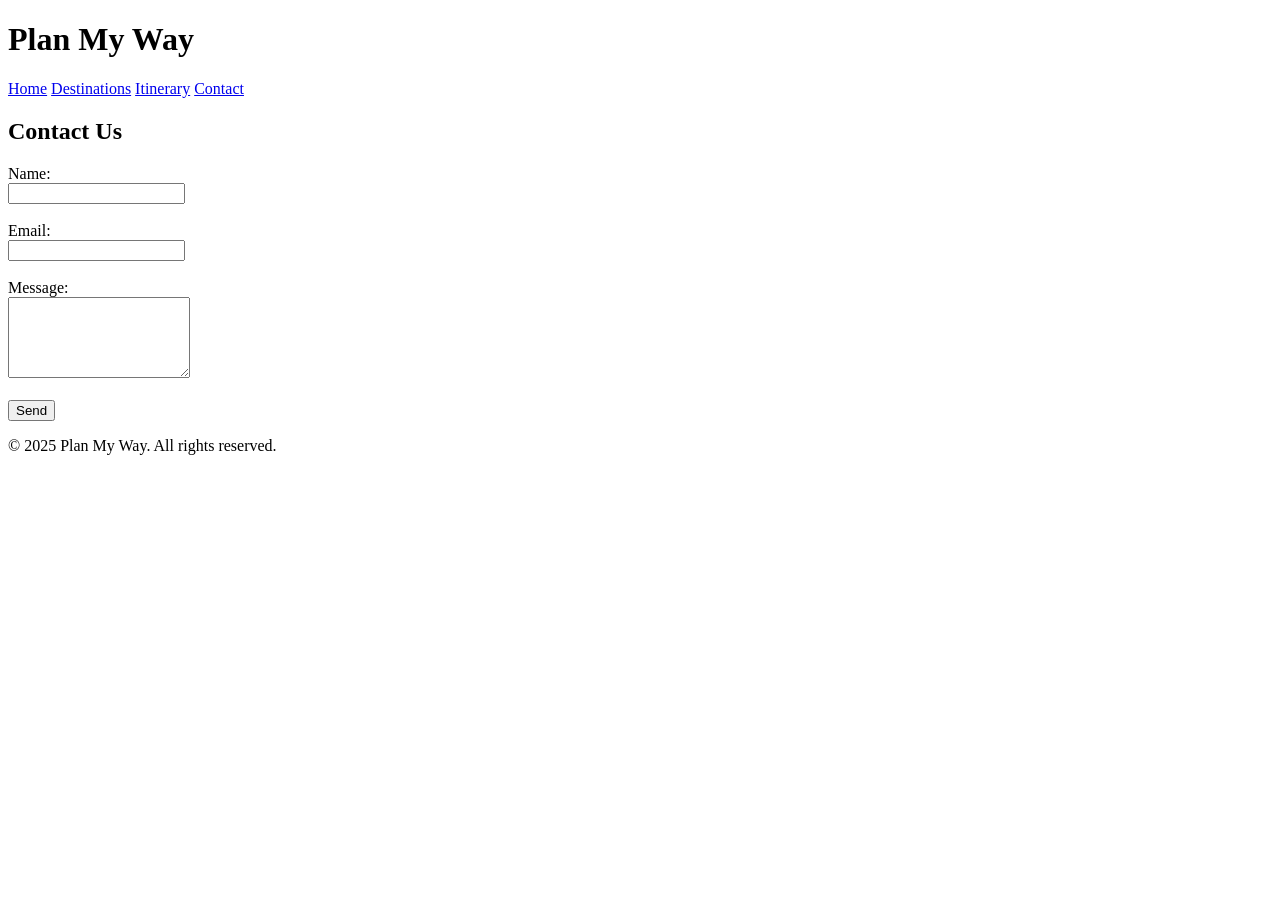
==== contact.html @ b03a9312 "Add files via upload" ====
<!DOCTYPE html>
<html lang="en">
<head>
  <meta charset="UTF-8">
  <meta name="viewport" content="width=device-width, initial-scale=1">
  <title>Plan My Way - Contact</title>
  <link rel="stylesheet" href="style.css">
</head>
<body>

  <header>
    <h1>Plan My Way</h1>
    <nav>
      <a href="index.html">Home</a>
      <a href="destinations.html">Destinations</a>
      <a href="itinerary.html">Itinerary</a>
      <a href="contact.html">Contact</a>
    </nav>
  </header>

  <main>
    <h2>Contact Us</h2>
    <form>
      <label for="name">Name:</label><br>
      <input type="text" id="name" name="name"><br><br>

      <label for="email">Email:</label><br>
      <input type="email" id="email" name="email"><br><br>

      <label for="message">Message:</label><br>
      <textarea id="message" name="message" rows="5"></textarea><br><br>

      <button type="submit">Send</button>
    </form>
  </main>

  <footer>
    <p>&copy; 2025 Plan My Way. All rights reserved.</p>
  </footer>

</body>
</html>
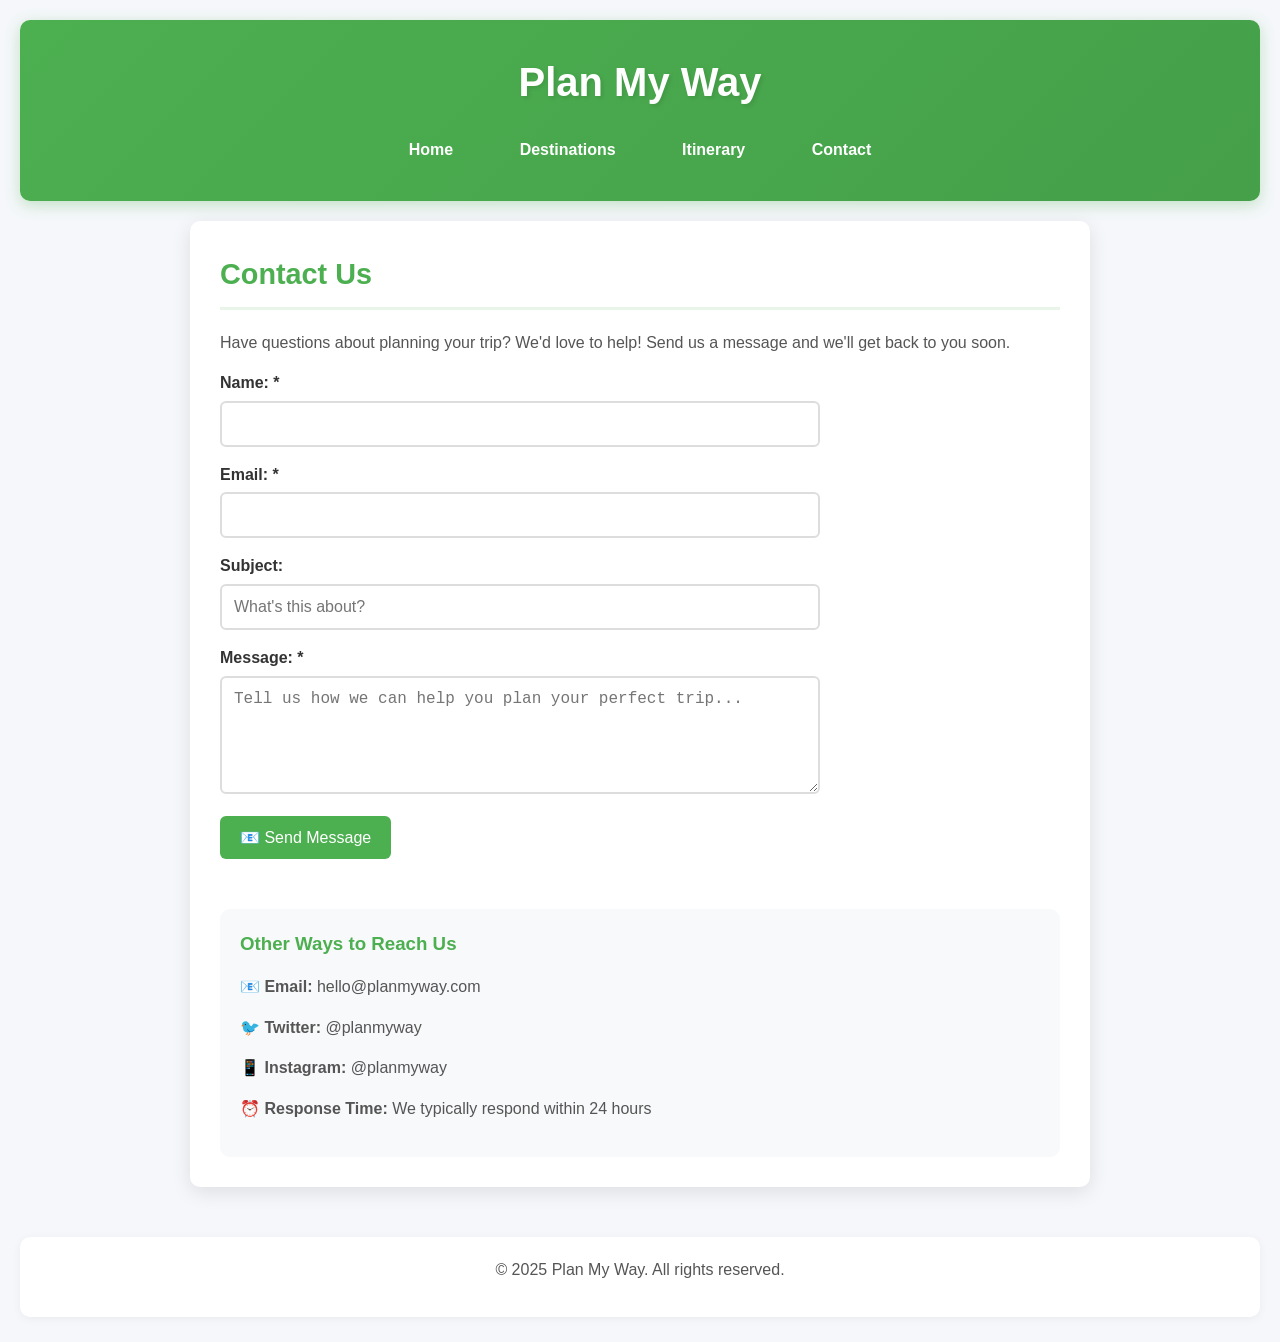
==== commit 1b44786f: "Add files via upload" ====
--- a/contact.html
+++ b/contact.html
@@ -20,23 +20,87 @@
 
   <main>
     <h2>Contact Us</h2>
-    <form>
-      <label for="name">Name:</label><br>
-      <input type="text" id="name" name="name"><br><br>
+    <p>Have questions about planning your trip? We'd love to help! Send us a message and we'll get back to you soon.</p>
+    
+    <form id="contactForm" onsubmit="handleSubmit(event)">
+      <label for="name">Name: *</label>
+      <input type="text" id="name" name="name" required>
 
-      <label for="email">Email:</label><br>
-      <input type="email" id="email" name="email"><br><br>
+      <label for="email">Email: *</label>
+      <input type="email" id="email" name="email" required>
 
-      <label for="message">Message:</label><br>
-      <textarea id="message" name="message" rows="5"></textarea><br><br>
+      <label for="subject">Subject:</label>
+      <input type="text" id="subject" name="subject" placeholder="What's this about?">
 
-      <button type="submit">Send</button>
+      <label for="message">Message: *</label>
+      <textarea id="message" name="message" rows="5" required placeholder="Tell us how we can help you plan your perfect trip..."></textarea>
+
+      <button type="submit">📧 Send Message</button>
     </form>
+    
+    <div id="form-message" style="display: none; margin-top: 20px; padding: 15px; border-radius: 6px;"></div>
+    
+    <div style="margin-top: 40px; padding: 20px; background: #f8f9fa; border-radius: 10px;">
+      <h3>Other Ways to Reach Us</h3>
+      <p><strong>📧 Email:</strong> hello@planmyway.com</p>
+      <p><strong>🐦 Twitter:</strong> @planmyway</p>
+      <p><strong>📱 Instagram:</strong> @planmyway</p>
+      <p><strong>⏰ Response Time:</strong> We typically respond within 24 hours</p>
+    </div>
   </main>
 
   <footer>
     <p>&copy; 2025 Plan My Way. All rights reserved.</p>
   </footer>
 
+  <script>
+    function handleSubmit(event) {
+      event.preventDefault();
+      
+      const name = document.getElementById('name').value;
+      const email = document.getElementById('email').value;
+      const subject = document.getElementById('subject').value;
+      const message = document.getElementById('message').value;
+      
+      // Simulate form submission (in a real app, this would send to a server)
+      const messageDiv = document.getElementById('form-message');
+      
+      // Show loading state
+      const submitBtn = document.querySelector('button[type="submit"]');
+      const originalText = submitBtn.textContent;
+      submitBtn.textContent = '📤 Sending...';
+      submitBtn.disabled = true;
+      
+      // Simulate network delay
+      setTimeout(() => {
+        // Show success message
+        messageDiv.style.display = 'block';
+        messageDiv.style.background = '#d4edda';
+        messageDiv.style.color = '#155724';
+        messageDiv.style.border = '1px solid #c3e6cb';
+        messageDiv.innerHTML = `
+          <strong>✅ Message sent successfully!</strong><br>
+          Thank you ${name}! We've received your message and will get back to you at ${email} within 24 hours.
+        `;
+        
+        // Reset form
+        document.getElementById('contactForm').reset();
+        
+        // Reset button
+        submitBtn.textContent = originalText;
+        submitBtn.disabled = false;
+        
+        // Scroll to message
+        messageDiv.scrollIntoView({ behavior: 'smooth' });
+        
+        // Hide message after 10 seconds
+        setTimeout(() => {
+          messageDiv.style.display = 'none';
+        }, 10000);
+        
+      }, 1500);
+    }
+  </script>
+
 </body>
 </html>
--- a/style.css
+++ b/style.css
@@ -0,0 +1,342 @@
+/* Basic Reset */
+* {
+  margin: 0;
+  padding: 0;
+  box-sizing: border-box;
+}
+
+body {
+  font-family: 'Segoe UI', Tahoma, Geneva, Verdana, sans-serif;
+  line-height: 1.6;
+  background: #f5f7fa;
+  color: #333;
+  padding: 20px;
+}
+
+/* Header Styles */
+header {
+  background: linear-gradient(135deg, #4caf50, #45a049);
+  color: white;
+  padding: 30px 20px;
+  text-align: center;
+  border-radius: 10px;
+  margin-bottom: 20px;
+  box-shadow: 0 4px 15px rgba(76, 175, 80, 0.3);
+}
+
+header h1 {
+  font-size: 2.5rem;
+  margin-bottom: 10px;
+  text-shadow: 2px 2px 4px rgba(0,0,0,0.1);
+}
+
+/* Navigation Styles */
+nav {
+  margin-top: 15px;
+}
+
+nav a {
+  color: white;
+  margin: 0 15px;
+  text-decoration: none;
+  font-weight: bold;
+  padding: 8px 16px;
+  border-radius: 20px;
+  transition: all 0.3s ease;
+  display: inline-block;
+}
+
+nav a:hover {
+  background: rgba(255, 255, 255, 0.2);
+  transform: translateY(-2px);
+}
+
+/* Main Content */
+main {
+  max-width: 900px;
+  margin: 0 auto;
+  background: white;
+  padding: 30px;
+  border-radius: 10px;
+  box-shadow: 0 5px 20px rgba(0,0,0,0.1);
+  min-height: 60vh;
+}
+
+h2 {
+  color: #4caf50;
+  margin-bottom: 20px;
+  font-size: 1.8rem;
+  border-bottom: 3px solid #e8f5e8;
+  padding-bottom: 10px;
+}
+
+h3 {
+  color: #4caf50;
+  margin-bottom: 15px;
+}
+
+p {
+  margin-bottom: 15px;
+  color: #555;
+}
+
+ul {
+  margin-left: 20px;
+  margin-bottom: 20px;
+}
+
+li {
+  margin-bottom: 8px;
+  color: #555;
+}
+
+/* Form Styles */
+form {
+  max-width: 600px;
+}
+
+label {
+  display: block;
+  margin-bottom: 5px;
+  font-weight: bold;
+  color: #333;
+}
+
+input[type="text"], 
+input[type="email"], 
+input[type="time"],
+textarea {
+  width: 100%;
+  padding: 12px;
+  border: 2px solid #ddd;
+  border-radius: 6px;
+  font-size: 16px;
+  margin-bottom: 15px;
+  transition: border-color 0.3s ease;
+}
+
+input[type="text"]:focus, 
+input[type="email"]:focus, 
+input[type="time"]:focus,
+textarea:focus {
+  outline: none;
+  border-color: #4caf50;
+  box-shadow: 0 0 10px rgba(76, 175, 80, 0.2);
+}
+
+textarea {
+  resize: vertical;
+  min-height: 100px;
+}
+
+/* Button Styles */
+button {
+  background: #4caf50;
+  color: white;
+  padding: 12px 20px;
+  border: none;
+  border-radius: 6px;
+  cursor: pointer;
+  font-size: 16px;
+  transition: all 0.3s ease;
+  margin-right: 10px;
+  margin-bottom: 10px;
+}
+
+button:hover {
+  background: #45a049;
+  transform: translateY(-2px);
+  box-shadow: 0 4px 12px rgba(76, 175, 80, 0.3);
+}
+
+button:active {
+  transform: translateY(0);
+}
+
+/* Itinerary Specific Styles */
+.itinerary-controls {
+  display: flex;
+  flex-wrap: wrap;
+  gap: 10px;
+  margin-bottom: 25px;
+  padding: 20px;
+  background: #f8f9fa;
+  border-radius: 10px;
+  border: 2px solid #e9ecef;
+}
+
+.itinerary-controls button {
+  flex: 1;
+  min-width: 150px;
+  white-space: nowrap;
+}
+
+.day-box {
+  background: #f9f9f9;
+  border: 2px solid #e0e0e0;
+  border-radius: 10px;
+  padding: 20px;
+  margin-bottom: 25px;
+  transition: all 0.3s ease;
+}
+
+.day-box:hover {
+  border-color: #4caf50;
+  box-shadow: 0 5px 15px rgba(0,0,0,0.1);
+}
+
+.activity, .destination {
+  margin-top: 15px;
+  padding: 15px;
+  background: #fff;
+  border: 1px solid #ddd;
+  border-radius: 8px;
+  box-shadow: 0 2px 8px rgba(0,0,0,0.05);
+  transition: all 0.3s ease;
+}
+
+.activity:hover, .destination:hover {
+  transform: translateY(-2px);
+  box-shadow: 0 4px 12px rgba(0,0,0,0.1);
+}
+
+.activity h4 {
+  color: #2196f3;
+  margin-bottom: 10px;
+}
+
+.destination h4 {
+  color: #ff9800;
+  margin-bottom: 10px;
+}
+
+.day-box input, 
+.day-box textarea {
+  width: 100%;
+  margin-top: 8px;
+  padding: 10px;
+  border: 1px solid #ddd;
+  border-radius: 6px;
+}
+
+.buttons {
+  margin-top: 15px;
+}
+
+#share-btn {
+  display: block;
+  margin: 30px auto;
+  background: #2196f3;
+  font-size: 18px;
+  padding: 15px 30px;
+}
+
+#share-btn:hover {
+  background: #0b7dda;
+}
+
+/* Destination Cards */
+.destination-grid {
+  display: grid;
+  grid-template-columns: repeat(auto-fit, minmax(250px, 1fr));
+  gap: 20px;
+  margin-top: 20px;
+}
+
+.destination-card {
+  background: white;
+  border-radius: 10px;
+  overflow: hidden;
+  box-shadow: 0 4px 15px rgba(0,0,0,0.1);
+  transition: all 0.3s ease;
+}
+
+.destination-card:hover {
+  transform: translateY(-5px);
+  box-shadow: 0 8px 25px rgba(0,0,0,0.15);
+}
+
+.destination-card img {
+  width: 100%;
+  height: 200px;
+  object-fit: cover;
+}
+
+.destination-card-content {
+  padding: 20px;
+}
+
+.destination-card h3 {
+  color: #333;
+  margin-bottom: 10px;
+}
+
+.destination-card p {
+  color: #666;
+  font-size: 14px;
+  margin-bottom: 15px;
+}
+
+.destination-card .btn {
+  background: #4caf50;
+  color: white;
+  padding: 8px 16px;
+  text-decoration: none;
+  border-radius: 5px;
+  font-size: 14px;
+  transition: background 0.3s ease;
+}
+
+.destination-card .btn:hover {
+  background: #45a049;
+}
+
+/* Footer */
+footer {
+  text-align: center;
+  margin-top: 50px;
+  color: #777;
+  padding: 20px;
+  background: white;
+  border-radius: 10px;
+  box-shadow: 0 2px 10px rgba(0,0,0,0.05);
+}
+
+/* Responsive Design */
+@media (max-width: 768px) {
+  body {
+    padding: 10px;
+  }
+  
+  header h1 {
+    font-size: 2rem;
+  }
+  
+  nav a {
+    margin: 5px;
+    display: inline-block;
+  }
+  
+  main {
+    padding: 20px;
+  }
+  
+  .destination-grid {
+    grid-template-columns: 1fr;
+  }
+}
+
+@media (max-width: 480px) {
+  header h1 {
+    font-size: 1.5rem;
+  }
+  
+  nav a {
+    display: block;
+    margin: 5px 0;
+  }
+  
+  main {
+    padding: 15px;
+  }
+}
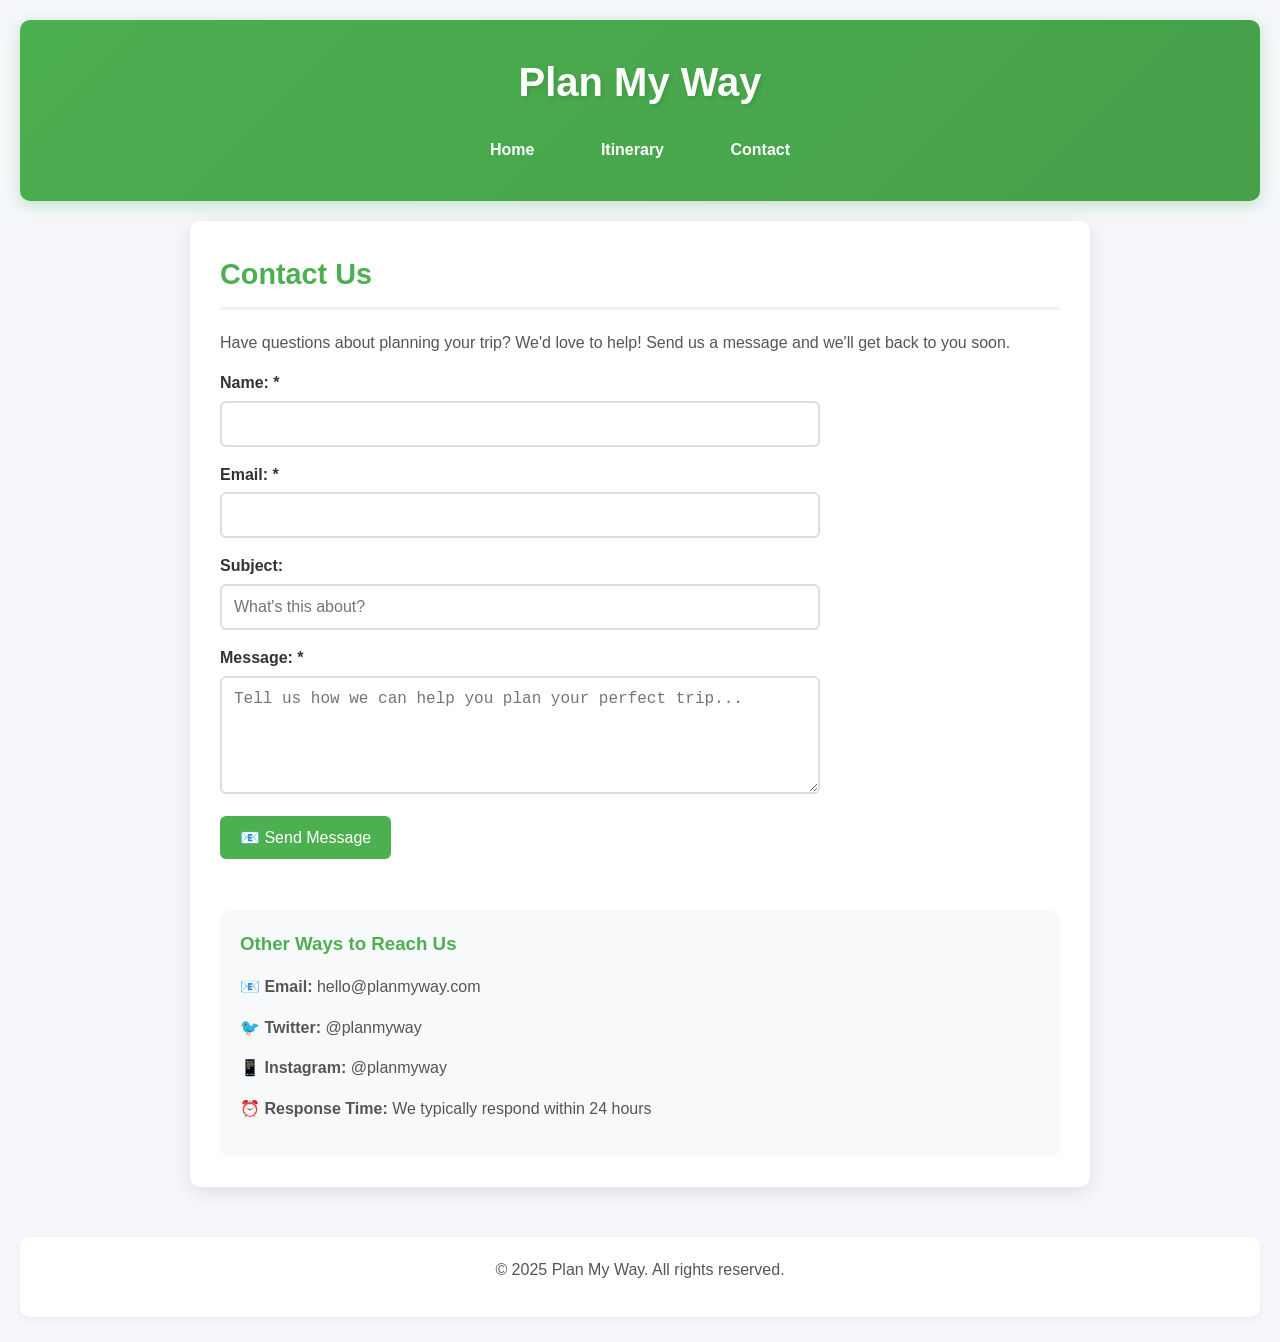
==== commit e635af59: "Add files via upload" ====
--- a/contact.html
+++ b/contact.html
@@ -12,7 +12,6 @@
     <h1>Plan My Way</h1>
     <nav>
       <a href="index.html">Home</a>
-      <a href="destinations.html">Destinations</a>
       <a href="itinerary.html">Itinerary</a>
       <a href="contact.html">Contact</a>
     </nav>
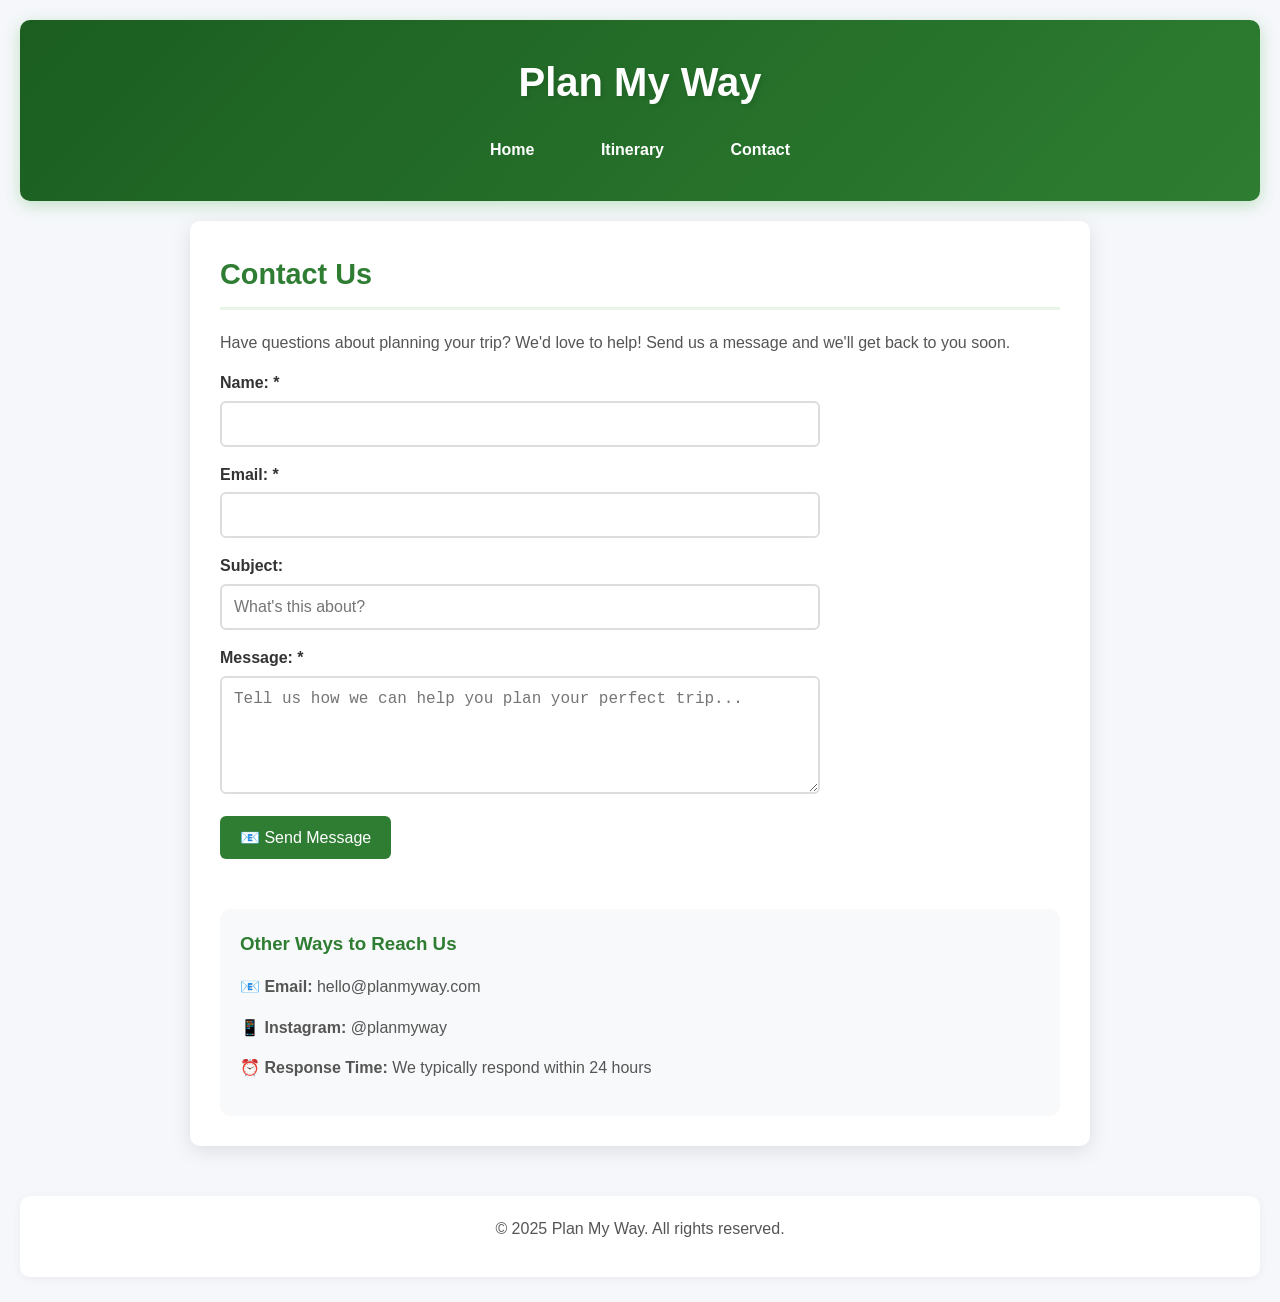
==== commit aa3bc286: "Add files via upload" ====
--- a/contact.html
+++ b/contact.html
@@ -37,12 +37,11 @@
       <button type="submit">📧 Send Message</button>
     </form>
     
-    <div id="form-message" style="display: none; margin-top: 20px; padding: 15px; border-radius: 6px;"></div>
+    <div id="form-message" role="status" aria-live="polite" style="display: none; margin-top: 20px; padding: 15px; border-radius: 6px;"></div>
     
     <div style="margin-top: 40px; padding: 20px; background: #f8f9fa; border-radius: 10px;">
       <h3>Other Ways to Reach Us</h3>
       <p><strong>📧 Email:</strong> hello@planmyway.com</p>
-      <p><strong>🐦 Twitter:</strong> @planmyway</p>
       <p><strong>📱 Instagram:</strong> @planmyway</p>
       <p><strong>⏰ Response Time:</strong> We typically respond within 24 hours</p>
     </div>
@@ -58,8 +57,6 @@
       
       const name = document.getElementById('name').value;
       const email = document.getElementById('email').value;
-      const subject = document.getElementById('subject').value;
-      const message = document.getElementById('message').value;
       
       // Simulate form submission (in a real app, this would send to a server)
       const messageDiv = document.getElementById('form-message');
@@ -77,10 +74,16 @@
         messageDiv.style.background = '#d4edda';
         messageDiv.style.color = '#155724';
         messageDiv.style.border = '1px solid #c3e6cb';
-        messageDiv.innerHTML = `
-          <strong>✅ Message sent successfully!</strong><br>
-          Thank you ${name}! We've received your message and will get back to you at ${email} within 24 hours.
-        `;
+        messageDiv.replaceChildren();
+
+        const status = document.createElement('strong');
+        status.textContent = '✅ Message sent successfully!';
+        const lineBreak = document.createElement('br');
+        const details = document.createTextNode(
+          `Thank you ${name}! We've received your message and will get back to you at ${email} within 24 hours.`
+        );
+
+        messageDiv.append(status, lineBreak, details);
         
         // Reset form
         document.getElementById('contactForm').reset();
--- a/style.css
+++ b/style.css
@@ -13,9 +13,21 @@
   padding: 20px;
 }
 
+.visually-hidden {
+  position: absolute;
+  width: 1px;
+  height: 1px;
+  padding: 0;
+  margin: -1px;
+  overflow: hidden;
+  clip: rect(0, 0, 0, 0);
+  white-space: nowrap;
+  border: 0;
+}
+
 /* Header Styles */
 header {
-  background: linear-gradient(135deg, #4caf50, #45a049);
+  background: linear-gradient(135deg, #1b5e20, #2e7d32);
   color: white;
   padding: 30px 20px;
   text-align: center;
@@ -51,6 +63,14 @@
   transform: translateY(-2px);
 }
 
+a:focus-visible,
+button:focus-visible,
+input:focus-visible,
+textarea:focus-visible {
+  outline: 3px solid #ffbf47;
+  outline-offset: 3px;
+}
+
 /* Main Content */
 main {
   max-width: 900px;
@@ -63,7 +83,7 @@
 }
 
 h2 {
-  color: #4caf50;
+  color: #2e7d32;
   margin-bottom: 20px;
   font-size: 1.8rem;
   border-bottom: 3px solid #e8f5e8;
@@ -71,7 +91,7 @@
 }
 
 h3 {
-  color: #4caf50;
+  color: #2e7d32;
   margin-bottom: 15px;
 }
 
@@ -105,6 +125,7 @@
 input[type="text"], 
 input[type="email"], 
 input[type="time"],
+input[type="date"],
 textarea {
   width: 100%;
   padding: 12px;
@@ -118,6 +139,7 @@
 input[type="text"]:focus, 
 input[type="email"]:focus, 
 input[type="time"]:focus,
+input[type="date"]:focus,
 textarea:focus {
   outline: none;
   border-color: #4caf50;
@@ -131,7 +153,7 @@
 
 /* Button Styles */
 button {
-  background: #4caf50;
+  background: #2e7d32;
   color: white;
   padding: 12px 20px;
   border: none;
@@ -144,7 +166,7 @@
 }
 
 button:hover {
-  background: #45a049;
+  background: #1b5e20;
   transform: translateY(-2px);
   box-shadow: 0 4px 12px rgba(76, 175, 80, 0.3);
 }
@@ -154,6 +176,40 @@
 }
 
 /* Itinerary Specific Styles */
+.trip-summary {
+  display: grid;
+  grid-template-columns: repeat(4, minmax(120px, 1fr));
+  gap: 14px;
+  margin-bottom: 12px;
+}
+
+.summary-card {
+  background: #ffffff;
+  border: 1px solid #dbe8ef;
+  border-radius: 8px;
+  padding: 16px;
+  text-align: center;
+  box-shadow: 0 2px 8px rgba(0,0,0,0.05);
+}
+
+.summary-card strong {
+  display: block;
+  color: #0b5cad;
+  font-size: 1.8rem;
+  line-height: 1;
+}
+
+.summary-card span {
+  color: #555;
+  font-size: 0.95rem;
+}
+
+.save-status {
+  color: #2e7d32;
+  font-weight: 600;
+  margin-bottom: 18px;
+}
+
 .itinerary-controls {
   display: flex;
   flex-wrap: wrap;
@@ -169,6 +225,34 @@
   flex: 1;
   min-width: 150px;
   white-space: nowrap;
+}
+
+.empty-state {
+  text-align: center;
+  padding: 35px 20px;
+  margin-bottom: 25px;
+  background: #fffdf6;
+  border: 2px dashed #f2c94c;
+  border-radius: 10px;
+}
+
+.empty-state h3 {
+  color: #795548;
+}
+
+.day-header,
+.item-header {
+  display: flex;
+  align-items: center;
+  justify-content: space-between;
+  gap: 12px;
+}
+
+.day-details-grid {
+  display: grid;
+  grid-template-columns: minmax(180px, 260px);
+  gap: 12px;
+  margin-bottom: 10px;
 }
 
 .day-box {
@@ -201,12 +285,12 @@
 }
 
 .activity h4 {
-  color: #2196f3;
+  color: #0b5cad;
   margin-bottom: 10px;
 }
 
 .destination h4 {
-  color: #ff9800;
+  color: #8a4b00;
   margin-bottom: 10px;
 }
 
@@ -223,79 +307,206 @@
   margin-top: 15px;
 }
 
+.danger-button {
+  background: #b71c1c;
+}
+
+.danger-button:hover {
+  background: #8b0000;
+}
+
+.small-button {
+  font-size: 12px;
+  padding: 3px 8px;
+}
+
+.itinerary-actions {
+  display: flex;
+  justify-content: center;
+  gap: 12px;
+  margin-top: 30px;
+}
+
+#view-btn {
+  background: #9c27b0;
+}
+
+#view-btn:hover {
+  background: #7b1fa2;
+}
+
 #share-btn {
-  display: block;
-  margin: 30px auto;
-  background: #2196f3;
+  display: inline-block;
+  margin: 0 0 10px;
+  background: #0b5cad;
   font-size: 18px;
   padding: 15px 30px;
 }
 
 #share-btn:hover {
-  background: #0b7dda;
-}
-
-/* Destination Cards */
-.destination-grid {
+  background: #08477f;
+}
+
+.modal-overlay {
+  display: none;
+  position: fixed;
+  inset: 0;
+  background: rgba(0,0,0,0.5);
+  z-index: 1000;
+}
+
+.modal-content {
+  position: absolute;
+  top: 50%;
+  left: 50%;
+  transform: translate(-50%, -50%);
+  width: min(900px, calc(100vw - 30px));
+  max-height: 85vh;
+  overflow-y: auto;
+  background: white;
+  padding: 30px;
+  border-radius: 10px;
+  box-shadow: 0 10px 30px rgba(0,0,0,0.3);
+}
+
+.modal-header {
+  display: flex;
+  justify-content: space-between;
+  align-items: center;
+  gap: 16px;
+  margin-bottom: 20px;
+  border-bottom: 2px solid #e0e0e0;
+  padding-bottom: 15px;
+}
+
+.modal-header h2 {
+  color: #9c27b0;
+  margin: 0;
+  border-bottom: none;
+  padding-bottom: 0;
+}
+
+.close-button {
+  background: #f44336;
+  border-radius: 50%;
+  width: 36px;
+  height: 36px;
+  padding: 0;
+  margin: 0;
+}
+
+.modal-actions {
+  text-align: center;
+  margin-top: 20px;
+  padding-top: 15px;
+  border-top: 1px solid #e0e0e0;
+}
+
+.preview-summary {
   display: grid;
-  grid-template-columns: repeat(auto-fit, minmax(250px, 1fr));
-  gap: 20px;
-  margin-top: 20px;
-}
-
-.destination-card {
+  grid-template-columns: repeat(auto-fit, minmax(120px, 1fr));
+  gap: 12px;
+  margin-top: 16px;
+}
+
+.preview-summary div {
+  background: #2e7d32;
+  color: white;
+  border-radius: 8px;
+  padding: 12px;
+  text-align: center;
+}
+
+.preview-day {
+  margin-bottom: 25px;
+  padding: 20px;
+  background: #f8f9fa;
+  border-radius: 8px;
+  border-left: 5px solid #2e7d32;
+}
+
+.preview-day h3 {
+  display: flex;
+  align-items: center;
+  gap: 10px;
+}
+
+.preview-day h3 span {
+  background: #2e7d32;
+  color: white;
+  border-radius: 50%;
+  width: 30px;
+  height: 30px;
+  display: inline-flex;
+  align-items: center;
+  justify-content: center;
+  font-size: 14px;
+}
+
+.preview-day-date {
+  color: #555;
+  font-weight: 700;
+  margin-top: -8px;
+}
+
+.preview-note {
+  background: #fff3cd;
+  padding: 10px;
+  border-radius: 5px;
+  margin-bottom: 15px;
+  border-left: 3px solid #ffc107;
+}
+
+.preview-item {
+  padding: 15px;
+  border-radius: 8px;
+  margin-bottom: 10px;
+  border-left: 3px solid;
+}
+
+.preview-destination {
+  background: #fff8e1;
+  border-color: #ff9800;
+}
+
+.preview-activity {
+  background: #e3f2fd;
+  border-color: #2196f3;
+}
+
+.preview-item-header {
+  display: flex;
+  align-items: center;
+  justify-content: space-between;
+  gap: 10px;
+  margin-bottom: 8px;
+}
+
+.preview-item-header strong {
+  color: #333;
+  font-size: 16px;
+}
+
+.preview-item-header span {
   background: white;
-  border-radius: 10px;
-  overflow: hidden;
-  box-shadow: 0 4px 15px rgba(0,0,0,0.1);
-  transition: all 0.3s ease;
-}
-
-.destination-card:hover {
-  transform: translateY(-5px);
-  box-shadow: 0 8px 25px rgba(0,0,0,0.15);
-}
-
-.destination-card img {
-  width: 100%;
-  height: 200px;
-  object-fit: cover;
-}
-
-.destination-card-content {
-  padding: 20px;
-}
-
-.destination-card h3 {
-  color: #333;
-  margin-bottom: 10px;
-}
-
-.destination-card p {
+  padding: 4px 8px;
+  border-radius: 15px;
   color: #666;
   font-size: 14px;
-  margin-bottom: 15px;
-}
-
-.destination-card .btn {
-  background: #4caf50;
-  color: white;
-  padding: 8px 16px;
-  text-decoration: none;
-  border-radius: 5px;
-  font-size: 14px;
-  transition: background 0.3s ease;
-}
-
-.destination-card .btn:hover {
-  background: #45a049;
+}
+
+.preview-item p,
+.preview-empty {
+  color: #666;
+  margin: 0;
+  font-style: italic;
 }
 
 /* Footer */
 footer {
   text-align: center;
   margin-top: 50px;
-  color: #777;
+  color: #666;
   padding: 20px;
   background: white;
   border-radius: 10px;
@@ -321,7 +532,23 @@
     padding: 20px;
   }
   
-  .destination-grid {
+  .trip-summary {
+    grid-template-columns: 1fr;
+  }
+
+  .itinerary-actions,
+  .day-header,
+  .item-header,
+  .preview-item-header {
+    align-items: stretch;
+    flex-direction: column;
+  }
+
+  .modal-content {
+    padding: 20px;
+  }
+
+  .day-details-grid {
     grid-template-columns: 1fr;
   }
 }
